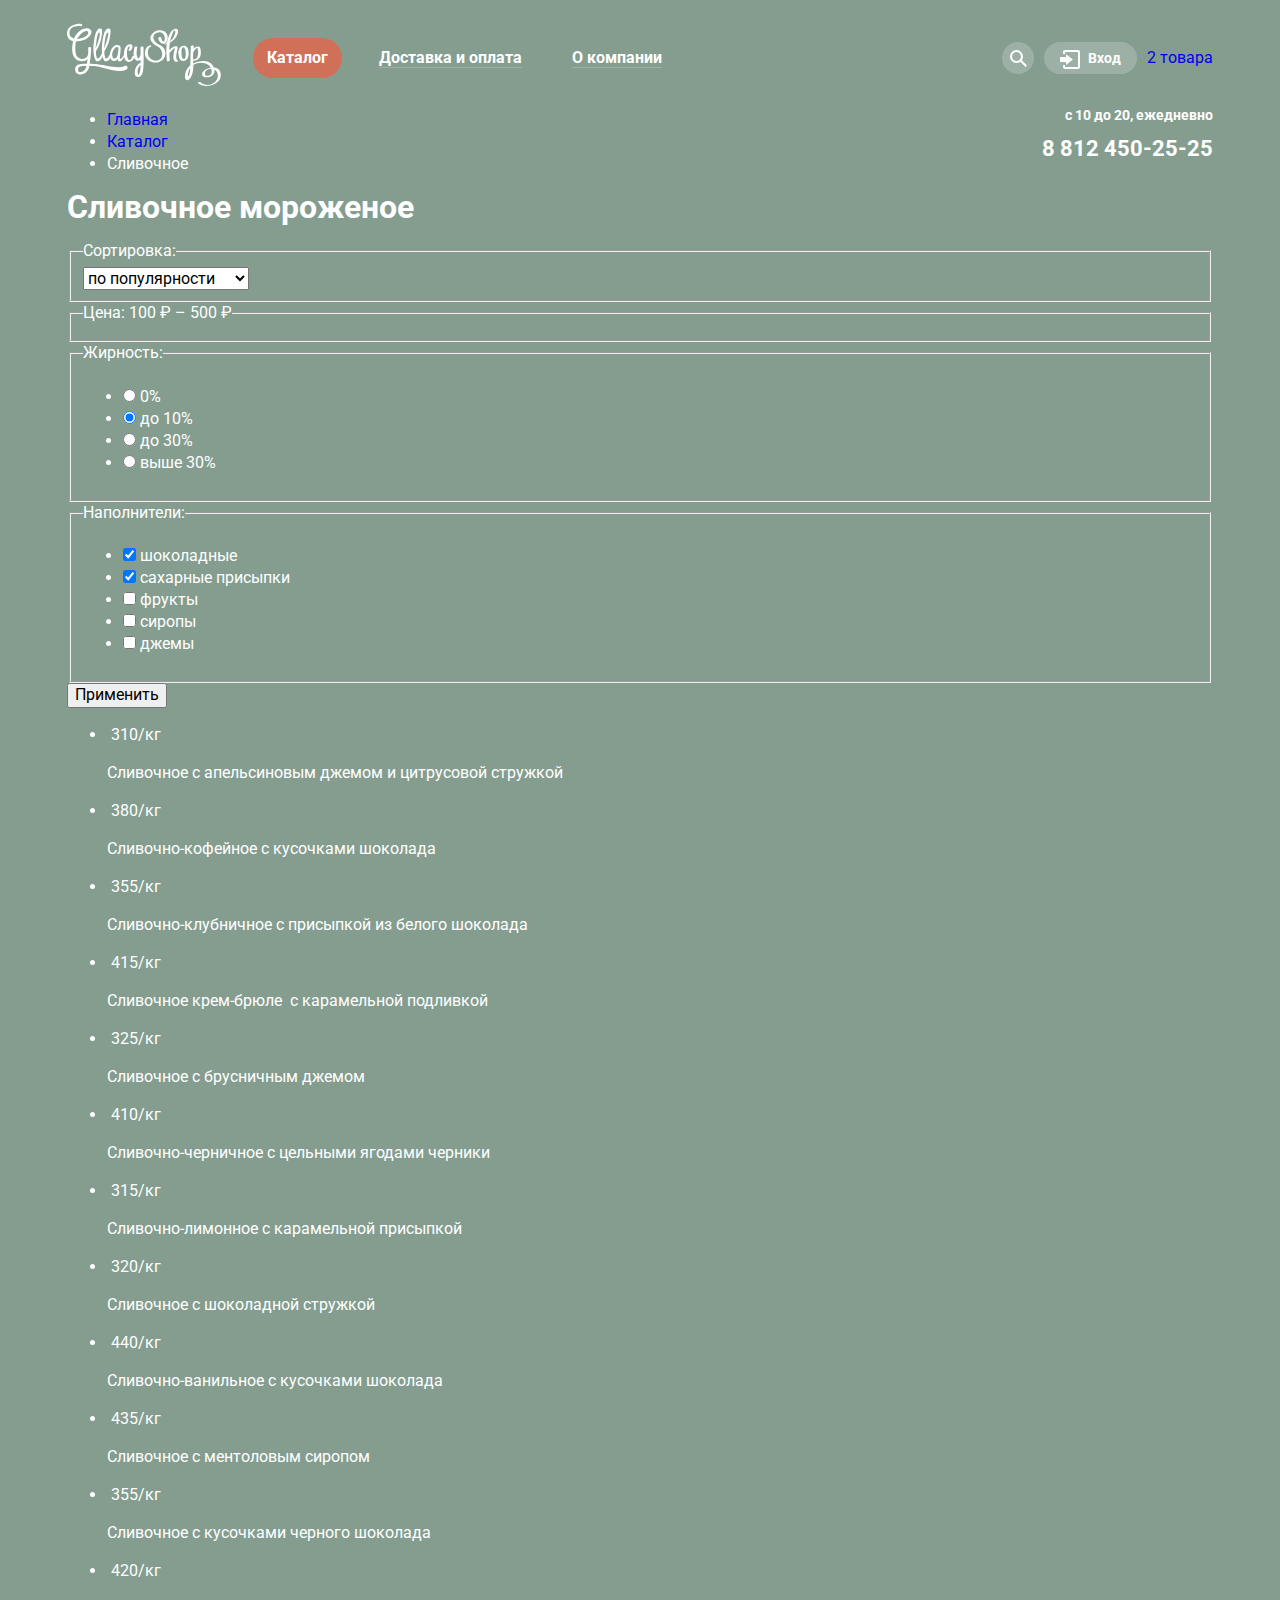
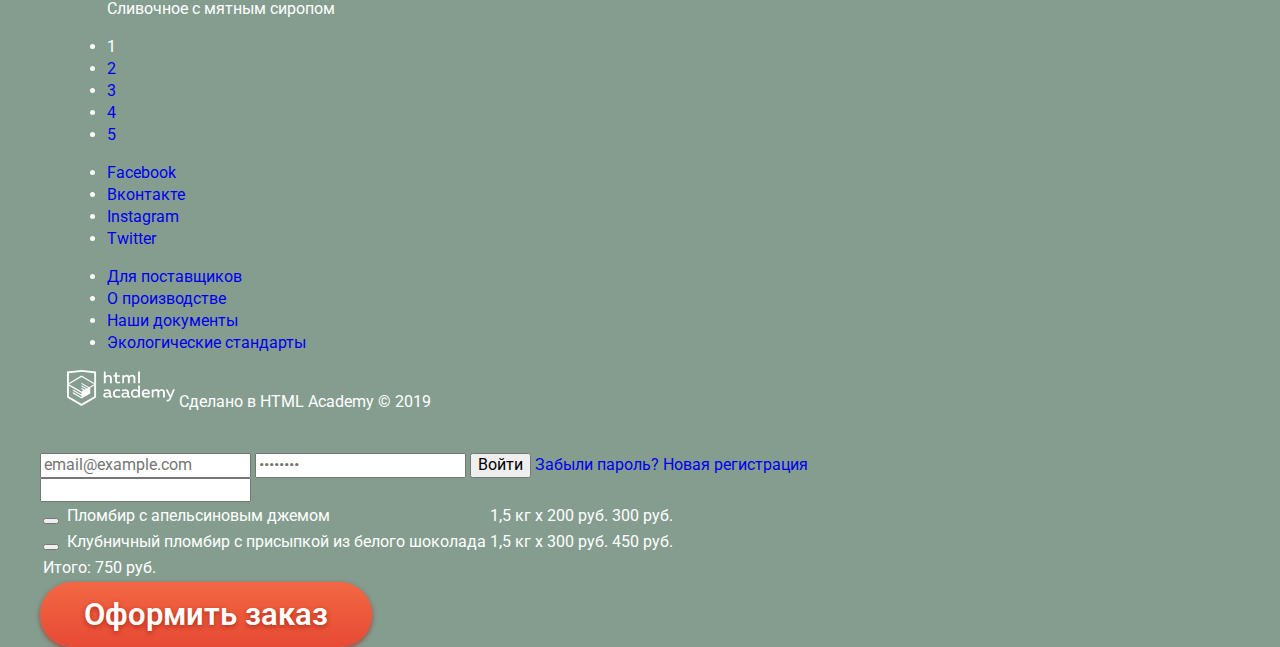
==== catalog.html @ ccdb91ea "add basic markup" ====
<!DOCTYPE html>
<html lang="ru">
<head>
  <meta charset="UTF-8">
  <title>Магазин мороженого "Gllacy Shop"</title>
  <link href="https://fonts.googleapis.com/css2?family=Roboto:wght@400;700&display=swap" rel="stylesheet">
  <link rel="stylesheet" href="css/normalize-min.css">
  <link rel="stylesheet" href="css/style.css">
</head>
<body class="page-body">
<div class="page-wrap">
  <header class="page-header">
    <nav class="navigation">
      <a href="index.html" class="logo">
        <img src="img/logo.svg" alt="Логотип сайта Gllacy Shop" width="154" height="64">
      </a>
      <ul class="menu-list">
        <li class="menu-item current"><a href="#">Каталог</a>
          <ul class="submenu" aria-label="подменю">
            <li class="submenu-item new-items"><a href="#">Новинки</a></li>
            <li class="submenu-item current"><a>Сливочное</a></li>
            <li class="submenu-item"><a href="#">Щербеты</a></li>
            <li class="submenu-item"><a href="#">Фруктовый лед</a></li>
            <li class="submenu-item"><a href="#">Мелорин</a></li>
          </ul>
        </li>
        <li class="menu-item"><a href="#">Доставка и оплата</a></li>
        <li class="menu-item"><a href="#">О компании</a></li>
      </ul>
      <a href="#" class="search-button" aria-label="Поиск"></a>
      <a href="#" class="login-button">Вход</a>
      <a href="#" class="full-cart" aria-label="Корзина">2 товара</a>
    </nav>
    <div class="info">
      <p>
        с 10 до 20, ежедневно
      </p>
      <a href="tel:+78124502525">8 812 450-25-25</a>
    </div>
  </header>
  <main class="page-content">
    <ul>
      <li><a href="index.html">Главная</a></li>
      <li><a href="#">Каталог</a></li>
      <li><a>Сливочное</a></li>
    </ul>
    <h1 class="catalog-page-title">Сливочное мороженое</h1>
    <section>
      <h2 class="visually-hidden">Фильтр мороженого</h2>
      <form action="https://echo.htmlacademy.ru" method="get">
        <fieldset>
          <legend>Сортировка:</legend>
          <select name="sorting">
            <option value="popularity">по популярности</option>
            <option value="cheap-first">сначала недорогие</option>
            <option value="expensive-first">сначала дорогие</option>
            <option value="fat-content">по жирности</option>
          </select>

        </fieldset>
        <fieldset>
          <legend>Цена: 100 ₽ – 500 ₽</legend>
          <div class="range-filter">
            <div class="range-controls">
              <div class="scale">
                <div class="bar"></div>
              </div>
              <div class="toggle toggle-min" tabindex="0"></div>
              <div class="toggle toggle-max" tabindex="0"></div>
            </div>
          </div>
        </fieldset>
        <fieldset>
          <legend>Жирность:</legend>
          <ul>
            <li>
              <input type="radio" name="fat" value="0%" id="filter-fat-0">
              <label for="filter-fat-0">0%</label>
            </li>
            <li>
              <input type="radio" name="fat" value="10%" id="filter-fat-10" checked>
              <label for="filter-fat-10">до 10%</label>
            </li>
            <li>
              <input type="radio" name="fat" value="30%" id="filter-fat-30">
              <label for="filter-fat-30">до 30%</label>
            </li>
            <li>
              <input type="radio" name="fat" value="over 30%" id="filter-fat-over-30">
              <label for="filter-fat-over-30">выше 30%</label>
            </li>
          </ul>
        </fieldset>
        <fieldset>
          <legend>Наполнители:</legend>
          <ul>
            <li>
              <input type="checkbox" name="chocolate" id="filter-chocolate" checked>
              <label for="filter-chocolate">шоколадные</label>
            </li>
            <li>
              <input type="checkbox" name="sugar-sprinkles" id="filter-sugar-sprinkles" checked>
              <label for="filter-sugar-sprinkles">сахарные присыпки</label>
            </li>
            <li>
              <input type="checkbox" name="fruits" id="filter-fruits">
              <label for="filter-fruits">фрукты</label>
            </li>
            <li>
              <input type="checkbox" name="syrups" id="filter-syrups">
              <label for="filter-syrups">сиропы</label>
            </li>
            <li>
              <input type="checkbox" name="jams" id="filter-jams">
              <label for="filter-jams">джемы</label>
            </li>
          </ul>

        </fieldset>
        <button type="submit">Применить</button>
      </form>
    </section>
    <section>
      <h2 class="visually-hidden">Виды сливочного мороженого</h2>
      <ul class="ice-cream-list">
        <li class="ice-cream-item">
          <img src="" alt="">
          <span class="price">310</span><span class="kg">/кг</span>
          <p class="item-description">Сливочное с апельсиновым джемом и цитрусовой стружкой</p>
        </li>
        <li class="ice-cream-item">
          <img src="" alt="">
          <span class="price">380</span><span class="kg">/кг</span>
          <p class="item-description">Сливочно-кофейное с кусочками шоколада</p>
        </li>
        <li class="ice-cream-item">
          <img src="" alt="">
          <span class="price">355</span><span class="kg">/кг</span>
          <p class="item-description">Сливочно-клубничное с присыпкой из белого шоколада</p>
        </li>
        <li class="ice-cream-item">
          <img src="" alt="">
          <span class="price">415</span><span class="kg">/кг</span>
          <p class="item-description">Сливочное крем-брюле  с карамельной подливкой</p>
        </li>
        <li class="ice-cream-item">
          <img src="" alt="">
          <span class="price">325</span><span class="kg">/кг</span>
          <p class="item-description">Сливочное с брусничным джемом</p>
        </li>
        <li class="ice-cream-item">
          <img src="" alt="">
          <span class="price">410</span><span class="kg">/кг</span>
          <p class="item-description">Сливочно-черничное с цельными ягодами черники</p>
        </li>
        <li class="ice-cream-item">
          <img src="" alt="">
          <span class="price">315</span><span class="kg">/кг</span>
          <p class="item-description">Сливочно-лимонное с карамельной присыпкой</p>
        </li>
        <li class="ice-cream-item">
          <img src="" alt="">
          <span class="price">320</span><span class="kg">/кг</span>
          <p class="item-description">Сливочное с шоколадной стружкой</p>
        </li>
        <li class="ice-cream-item">
          <img src="" alt="">
          <span class="price">440</span><span class="kg">/кг</span>
          <p class="item-description">Сливочно-ванильное с кусочками шоколада</p>
        </li>
        <li class="ice-cream-item">
          <img src="" alt="">
          <span class="price">435</span><span class="kg">/кг</span>
          <p class="item-description">Сливочноe с ментоловым сиропом</p>
        </li>
        <li class="ice-cream-item">
          <img src="" alt="">
          <span class="price">355</span><span class="kg">/кг</span>
          <p class="item-description">Сливочное с кусочками черного шоколада</p>
        </li>
        <li class="ice-cream-item">
          <img src="" alt="">
          <span class="price">420</span><span class="kg">/кг</span>
          <p class="item-description">Сливочное с мятным сиропом</p>
        </li>
      </ul>
      <ul>
        <li><a class="active-page">1</a></li>
        <li><a href="#">2</a></li>
        <li><a href="#">3</a></li>
        <li><a href="#">4</a></li>
        <li><a href="#">5</a></li>
      </ul>
    </section>


  </main>
  <footer class="page-footer">
    <section class="socials">
      <h2 class="visually-hidden">Gllacy в социальных сетях</h2>
      <ul class="socials-list" aria-label="Facebook">
        <li class="socials-item">
          <a href="#">Facebook</a>
        </li>
        <li class="socials-item" aria-label="Вконтакте">
          <a href="#">Вконтакте</a>
        </li>
        <li class="socials-item" aria-label="Instagram">
          <a href="#">Instagram</a>
        </li>
        <li class="socials-item" aria-label="Twitter">
          <a href="#">Twitter</a>
        </li>
      </ul>
    </section>
    <section>
      <h2 class="visually-hidden">Важные ссылки</h2>
      <ul class="links-list">
        <li>
          <a href="#">Для поставщиков</a>
        </li>
        <li>
          <a href="#">О производстве</a>
        </li>
        <li>
          <a href="#">Наши документы</a>
        </li>
        <li>
          <a href="#">Экологические стандарты</a>
        </li>
      </ul>
    </section>
    <p class="copyright">
      <a href="https://htmlacademy.ru/intensive/htmlcss">
        <img src="img/logo-htmlacademy.svg" alt="Логотип htmlAcademy" width="108" height="39">
      </a>
      Сделано в HTML Academy © 2019
    </p>
  </footer>
</div>

<section class="login">
  <h2 class="visually-hidden">Вход в личный кабинет</h2>
  <form action="https://echo.htmlacademy.ru" method="post" class="login-form">
    <label for="email" class="visually-hidden">Введите ваш e-mail</label>
    <input type="email" id="email" placeholder="email@example.com">
    <label for="password" class="visually-hidden">Введите ваш пароль</label>
    <input type="password" id="password" placeholder="••••••••">
    <button type="submit" class="standard-button">Войти</button>
    <a href="#">Забыли пароль?</a>
    <a href="#">Новая регистрация</a>
  </form>
</section>

<section>
  <label for="search" class="visually-hidden">Поиск по сайту</label>
  <input type="search" id="search">
</section>

<section>
  <table>
    <tr>
      <td>
        <button type="button" class="close-button" aria-label="Закрыть"></button>
      </td>
      <td></td>
      <td>Пломбир с апельсиновым джемом</td>
      <td>
        1,5 кг х <span>200 руб.</span>
      </td>
      <td>
        300 руб.
      </td>
    </tr>
    <tr>
      <td>
        <button type="button" class="close-button" aria-label="Закрыть"></button>
      </td>
      <td></td>
      <td>Клубничный пломбир с присыпкой из белого шоколада</td>
      <td>
        1,5 кг х <span>300 руб.</span>
      </td>
      <td>
        450 руб.
      </td>
    </tr>
    <tr>
      <td colspan="5">
        Итого: <span class="total">750 руб.</span>
      </td>
    </tr>
  </table>
  <a href="#" class="button">Оформить заказ</a>
</section>
</body>
</html>
---- css/style.css ----
/*Variables*/

:root {
  --background-green: #849D8F;
  --background-gray: #8996A6;
  --background-brown: #9D8B84;

  --promo-lightup-green: rgba(215, 242, 227, 0.75);
  --promo-lightup-blue: rgba(218, 228, 239, 0.75);
  --promo-lightup-brown: rgba(239, 224, 218, 0.75);

  --button-standard-orange-top: #f26843;
  --button-standard-orange-bottom: #E74A35;
  --button-standard-shadow: rgba(172, 16, 0, 0.64);
  --button-text-shadow: rgba(160, 32, 11, 0.76);
  --button-hover-shadow: #AC1000;
  --button-active-shadow: #942718;

  --menu-hover: #FBDED7;
  --link-hover: #FFBC9E;
  --menu-active: #F6B5A5;
  --menu-current: #D07058;

  --basic-white: #FFFFFF;
  --background-off-white: #F8F7F4;
  --transparent-white: rgba(255, 255, 255, 0.2);
  --menu-active-background: #EDEDED;
  --button-active-gradient: rgba(0, 0, 0, 0.07);
  --border-gray: rgba(178, 178, 178, 0.52);
  --table-gray: #CACAC7;
  --underline: rgba(50, 50, 50, 0.2);
  --card-box-shadow: rgba(0, 0, 0, 0.2);
  --popup-background-overlay: rgba(0, 0, 0, 0.3);
  --cart-box-shadow: rgba(0, 0, 0, 0.4);
  --menu-box-shadow: #696969;
  --middle-gray-text: #5A5A5A;
  --dark-text: #323232;
}

/*Global*/

.page-body {
  width: 1200px;
  margin: 0;
  padding: 0;
  font-family: 'Roboto', Arial, sans-serif;
  font-size: 16px;
  line-height: 22px;
  font-weight: normal;
  color: var(--basic-white);
  background-color: var(--background-green);
  margin-left: auto;
  margin-right: auto;
}

.page-wrap {
  padding: 23px 27px 25px 27px;
}

a {
  text-decoration: none;
}

img {
  max-width: 100%;
  height: auto;
}

.visually-hidden:not(:focus):not(:active),
input[type="checkbox"].visually-hidden,
input[type="radio"].visually-hidden {
  position: absolute;
  width: 1px;
  height: 1px;
  margin: -1px;
  border: 0;
  padding: 0;
  white-space: nowrap;
  -webkit-clip-path: inset(100%);
  clip-path: inset(100%);
  clip: rect(0 0 0 0);
  overflow: hidden;
}

/*Main navigation*/

.page-header {
  position: relative;
}

.navigation {
  display: flex;
  align-items: center;
}

.menu-list {
  list-style: none;
  padding: 0;
  display: flex;
  align-items: flex-start;
  margin: 0 auto 0 32px;
}

.menu-item {
  padding: 9px 13px 9px 13px;
  color: var(--basic-white);
}

.menu-item:not(:last-child) {
  margin-right: 24px;
}

.menu-item:hover,
.menu-item:focus {
  background-color: var(--basic-white);
  border-radius: 26px;
  color: var(--dark-text);
}

.menu-item:active {
  background-color: var(--menu-active-background);
  box-shadow: inset 0 2px 1px var(--menu-box-shadow);
}

.menu-item a {
  font-weight: bold;
  font-size: 16px;
  line-height: 18px;
  color: inherit;
  border-bottom: 1px solid var(--transparent-white);
}

.menu-item.current {
  background-color: var(--menu-current);
  color: var(--basic-white);
  border-radius: 26px;
}

.current a {
  border: 1px solid transparent;
}

.submenu {
  display: none;
  list-style: none;
  margin: 0;
  padding: 13px 20px 13px 20px;
  background-color: var(--basic-white);
}

.submenu-item {
  padding: 0;
}

.new-items {
  border-bottom: 1px solid var(--underline);
  padding-bottom: 15px;
}

.submenu-item:nth-child(2) {
  padding-top: 12px;
}

.submenu-item a {
  color: var(--dark-text);
  font-weight: normal;
  font-size: 14px;
  line-height: 16px;
}

.new-items a {
  font-weight: bold;
  line-height: 18px;

}

.submenu-item a:hover {
  background-color: var(--menu-hover);
}

.search-button::before {
  content: "";
  width: 16px;
  height: 16px;
  background-image: url("../img/loupe.svg");
  background-position: center center;
  background-repeat: no-repeat;
  position: absolute;
  padding: 8px;
}

.search-button {
  display: block;
  width: 32px;
  height: 32px;
  border-radius: 50%;
  background: var(--transparent-white);
  position: relative;
  margin-right: 10px;
}

.login-button::before {
  content: "";
  width: 20px;
  height: 19px;
  background-image: url("../img/entrance.svg");
  background-position: 0 0;
  background-repeat: no-repeat;
  position: absolute;
  left: 16px;
}

.login-button {
  display: block;
  padding: 8px 16px 8px 44px;
  border-radius: 20px;
  background: var(--transparent-white);
  position: relative;
  color: var(--basic-white);
  font-weight: bold;
  font-size: 14px;
  line-height: 16px;
  margin-right: 10px;
}

.search-button:hover,
.search-button:focus,
.login-button:hover,
.login-button:focus,
.empty-cart:hover,
.empty-cart:focus {
  background-color: var(--basic-white);
  color: var(--dark-text);
}

.empty-cart::before {
  content: "";
  width: 21px;
  height: 20px;
  background-image: url("../img/basket.svg");
  background-position: 0 0;
  background-repeat: no-repeat;
  position: absolute;
  left: 16px;
}

.empty-cart {
  display: block;
  padding: 8px 16px 8px 45px;
  border-radius: 20px;
  background: var(--transparent-white);
  position: relative;
  color: var(--basic-white);
  font-weight: bold;
  font-size: 14px;
  line-height: 16px;
}

.info {
  position: absolute;
  right: 0;
  font-weight: bold;
  font-size: 14px;
  line-height: 16px;
  text-align: right;
  z-index: 1;
}

.info a {
  display: block;
  margin-top: 8px;
  font-size: 22px;
  line-height: 24px;
  color: var(--basic-white);
}

.info a:hover,
.info a:focus {
  color: var(--link-hover);
  border-bottom: 1px solid var(--transparent-white);
}

/*Slider*/

.slider1 {
  background-color: var(--background-green);
  background-image: url("../img/slider-1.png");
}

.slider2 {
  background-color: var(--background-gray);
  background-image: url("../img/slider-2.png");
}

.slider3 {
  background-color: var(--background-brown);
  background-image: url("../img/slider-3.png");
}

.main-page-wrap {
  background-repeat: no-repeat;
  background-position: top center;
  position: relative;
}

.slider {
  position: relative;
}

.slider-list {
  list-style: none;
  margin: 0;
  padding: 0;
  text-align: center;
  padding-top: 321px;
}

.slide {
  display: none;
}

.slide-current {
  display: block;
}

.slide-title {
  width: 700px;
  margin: 0 auto 27px;
  font-size: 60px;
  line-height: 60px;
  font-weight: bold;
}

.button {
  display: inline-block;
  padding: 12px 44px;
  font-weight: 600;
  font-size: 31px;
  line-height: 41px;
  text-align: center;
  color: #ffffff;
  vertical-align: top;
  text-decoration: none;
  text-shadow: 0 2px 5px var(--button-text-shadow);
  background: linear-gradient(180deg,  var(--button-standard-orange-top) 0%, var(--button-standard-orange-bottom) 100%);
  border-radius: 50px;
  box-shadow: 0 2px 5px var(--button-standard-shadow);
  border: none;
  cursor: pointer;
}

.button:hover,
.button:focus {
  background: linear-gradient(0deg, var(--transparent-white), var(--transparent-white)), linear-gradient(180deg, var(--button-standard-orange-top) 0%, var(--button-standard-orange-bottom) 100%);
  box-shadow: 0 2px 2px var(--button-hover-shadow);
}

.button:active {
  background: linear-gradient(0deg, var(--button-active-gradient), var(--button-active-gradient)), linear-gradient(180deg, var(--button-standard-orange-top) 0%, var(--button-standard-orange-bottom) 100%);
  box-shadow: inset 0 2px 2px var(--button-active-shadow);
}

.slider-controls {
  position: absolute;
  bottom: 63px;
  left: 0;
  z-index: 20;
  display: flex;
  width: 67px;
  justify-content: space-between;
}

.slider-controls button {
  padding: 0;
  width: 17px;
  height: 17px;
  background-color: transparent;
  border: 2px solid #ffffff;
  border-radius: 50%;
  cursor: pointer;
}

.slider-controls .current {
  background-color: #ffffff;
}

/*Promo*/

.promo-offer {
  display: grid;
  grid-template-columns: 1fr 1fr;
  grid-gap: 26px;
  margin-top: 40px;
}

.promo-card-left {
  background-image: url("../img/raspberries-background.jpg");
}

.promo-card-right {
  background-image: url("../img/chocolate-background.jpg");
}

.promo-card-title {
  font-weight: bold;
  font-size: 35px;
  line-height: 41px;
  padding: 0;
  margin: 0;
  margin-bottom: 16px;
}

.promo-card {
  background-repeat: no-repeat;
  background-position: center center;
  border-radius: 16px;
  padding: 16px 22px 22px 16px;
}

.promo-card p {
  padding: 0;
  margin: 0;
  font-weight: bold;
  font-size: 18px;
  line-height: 22px;
}

.promo-card a {
  font-size: 18px;
  line-height: 24px;
  margin-top: 42px;
  margin-left: auto;
}

/*best sellers*/

.hit-list {
  list-style: none;
  margin: 0;
  margin-top: 40px;
  padding: 0;
  display: grid;
  grid-template-columns: repeat(4, 1fr);
  grid-gap: 26px;
}

.hit-item img {
  border-radius: 50%;

}

.hit-item {
  position: relative;
}

.hit-item img::before {
  content: "";
  width: 61px;
  height: 61px;
  background-image: url("../img/hit.svg");
  background-repeat: no-repeat;
  background-position: left top;
  position: absolute;
  top: 0;
  left: 0;
}
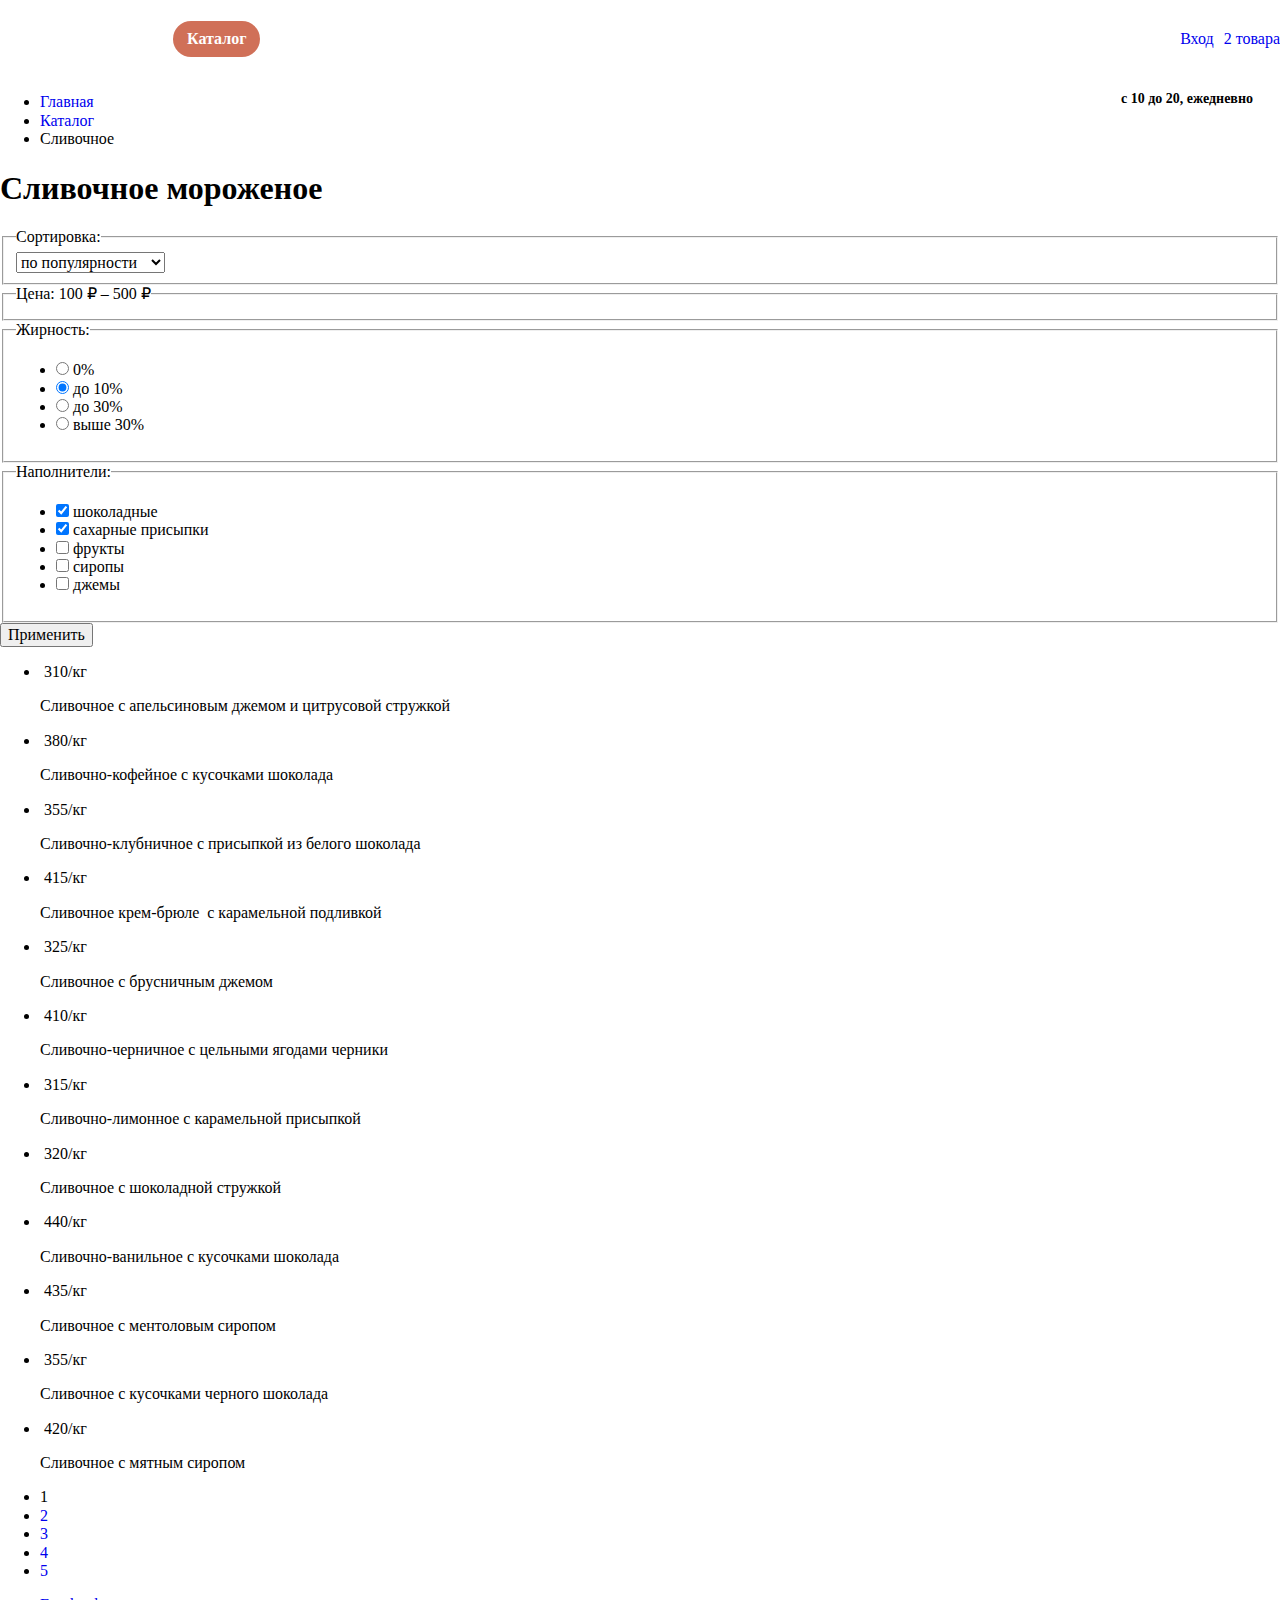
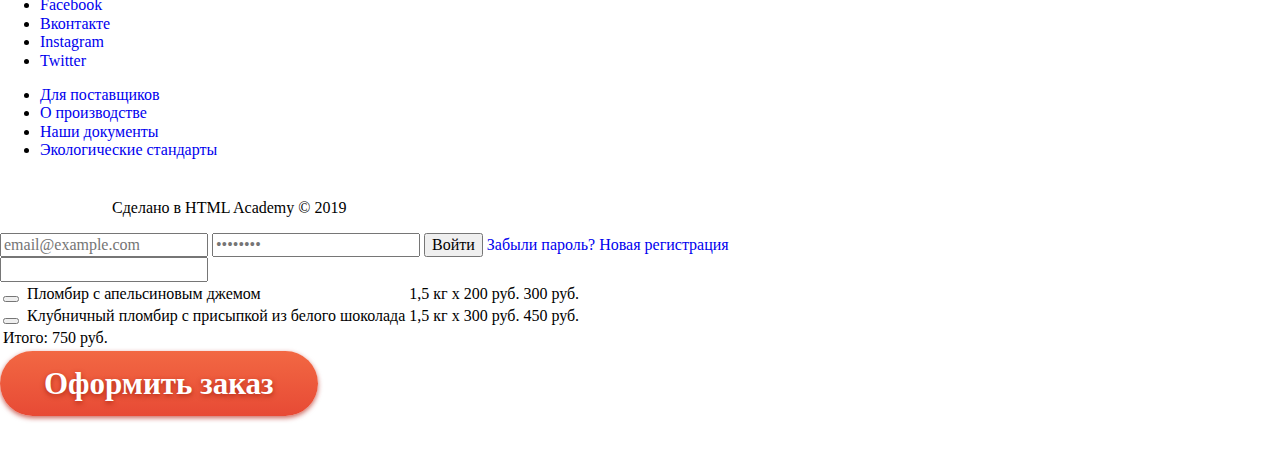
==== commit 00b50bca: "add styles for main navigation and slider" ====
--- a/catalog.html
+++ b/catalog.html
@@ -4,7 +4,7 @@
   <meta charset="UTF-8">
   <title>Магазин мороженого "Gllacy Shop"</title>
   <link href="https://fonts.googleapis.com/css2?family=Roboto:wght@400;700&display=swap" rel="stylesheet">
-  <link rel="stylesheet" href="css/normalize-min.css">
+  <link rel="stylesheet" href="css/normalize.min.css">
   <link rel="stylesheet" href="css/style.css">
 </head>
 <body class="page-body">
--- a/css/style.css
+++ b/css/style.css
@@ -1,60 +1,59 @@
 /*Variables*/
 
 :root {
-  --background-green: #849D8F;
-  --background-gray: #8996A6;
-  --background-brown: #9D8B84;
+  --background-green: #849d8f;
+  --background-gray: #8996a6;
+  --background-brown: #9d8b84;
 
   --promo-lightup-green: rgba(215, 242, 227, 0.75);
   --promo-lightup-blue: rgba(218, 228, 239, 0.75);
   --promo-lightup-brown: rgba(239, 224, 218, 0.75);
 
   --button-standard-orange-top: #f26843;
-  --button-standard-orange-bottom: #E74A35;
+  --button-standard-orange-bottom: #e74a35;
   --button-standard-shadow: rgba(172, 16, 0, 0.64);
   --button-text-shadow: rgba(160, 32, 11, 0.76);
-  --button-hover-shadow: #AC1000;
+  --button-hover-shadow: #ac1000;
   --button-active-shadow: #942718;
 
-  --menu-hover: #FBDED7;
-  --link-hover: #FFBC9E;
-  --menu-active: #F6B5A5;
-  --menu-current: #D07058;
-
-  --basic-white: #FFFFFF;
-  --background-off-white: #F8F7F4;
+  --menu-hover: #fbded7;
+  --link-hover: #ffbc9e;
+  --menu-active: #f6b5a5;
+  --menu-current: #d07058;
+
+  --basic-white: #ffffff;
+  --background-off-white: #f8f7f4;
   --transparent-white: rgba(255, 255, 255, 0.2);
-  --menu-active-background: #EDEDED;
+  --menu-active-background: #ededed;
   --button-active-gradient: rgba(0, 0, 0, 0.07);
   --border-gray: rgba(178, 178, 178, 0.52);
-  --table-gray: #CACAC7;
+  --table-gray: #cacac7;
   --underline: rgba(50, 50, 50, 0.2);
   --card-box-shadow: rgba(0, 0, 0, 0.2);
   --popup-background-overlay: rgba(0, 0, 0, 0.3);
   --cart-box-shadow: rgba(0, 0, 0, 0.4);
   --menu-box-shadow: #696969;
-  --middle-gray-text: #5A5A5A;
+  --middle-gray-text: #5a5a5a;
   --dark-text: #323232;
 }
 
 /*Global*/
 
-.page-body {
-  width: 1200px;
-  margin: 0;
-  padding: 0;
-  font-family: 'Roboto', Arial, sans-serif;
+.page {
+  margin: 0;
+  padding: 0;
+  font-family: "Roboto", Arial, sans-serif;
   font-size: 16px;
   line-height: 22px;
   font-weight: normal;
   color: var(--basic-white);
-  background-color: var(--background-green);
-  margin-left: auto;
-  margin-right: auto;
-}
-
-.page-wrap {
-  padding: 23px 27px 25px 27px;
+  position: relative;
+}
+
+.container {
+  width: 1200px;
+  padding: 0 27px;
+  margin: 0;
 }
 
 a {
@@ -82,6 +81,12 @@
   overflow: hidden;
 }
 
+*,
+*::before,
+*::after {
+  box-sizing: border-box;
+}
+
 /*Main navigation*/
 
 .page-header {
@@ -93,21 +98,31 @@
   align-items: center;
 }
 
+.position-relative {
+  position: relative;
+}
+
+.logo {
+  margin-top: 9px;
+}
+
 .menu-list {
   list-style: none;
   padding: 0;
   display: flex;
   align-items: flex-start;
-  margin: 0 auto 0 32px;
+  margin: 0 auto 0 19px;
 }
 
 .menu-item {
   padding: 9px 13px 9px 13px;
   color: var(--basic-white);
+  position: relative;
+  display: block;
 }
 
 .menu-item:not(:last-child) {
-  margin-right: 24px;
+  margin-right: 8px;
 }
 
 .menu-item:hover,
@@ -141,15 +156,32 @@
 }
 
 .submenu {
+  visibility: hidden;
+  opacity: 0;
+  position: absolute;
+  transition: all 0.5s ease;
+  top: 45px;
+  left: 0;
   display: none;
+  border-radius: 4px;
   list-style: none;
   margin: 0;
   padding: 13px 20px 13px 20px;
   background-color: var(--basic-white);
+  transition-duration: 0.5s;
 }
 
 .submenu-item {
-  padding: 0;
+  clear: both;
+  width: 100%;
+}
+
+.menu-item:hover > .submenu,
+.menu-item:focus-within > .submenu,
+.submenu:hover {
+  visibility: visible;
+  opacity: 1;
+  display: block;
 }
 
 .new-items {
@@ -171,22 +203,10 @@
 .new-items a {
   font-weight: bold;
   line-height: 18px;
-
 }
 
 .submenu-item a:hover {
   background-color: var(--menu-hover);
-}
-
-.search-button::before {
-  content: "";
-  width: 16px;
-  height: 16px;
-  background-image: url("../img/loupe.svg");
-  background-position: center center;
-  background-repeat: no-repeat;
-  position: absolute;
-  padding: 8px;
 }
 
 .search-button {
@@ -197,54 +217,10 @@
   background: var(--transparent-white);
   position: relative;
   margin-right: 10px;
-}
-
-.login-button::before {
-  content: "";
-  width: 20px;
-  height: 19px;
-  background-image: url("../img/entrance.svg");
-  background-position: 0 0;
-  background-repeat: no-repeat;
-  position: absolute;
-  left: 16px;
-}
-
-.login-button {
-  display: block;
-  padding: 8px 16px 8px 44px;
-  border-radius: 20px;
-  background: var(--transparent-white);
-  position: relative;
-  color: var(--basic-white);
-  font-weight: bold;
-  font-size: 14px;
-  line-height: 16px;
-  margin-right: 10px;
-}
-
-.search-button:hover,
-.search-button:focus,
-.login-button:hover,
-.login-button:focus,
-.empty-cart:hover,
-.empty-cart:focus {
-  background-color: var(--basic-white);
-  color: var(--dark-text);
-}
-
-.empty-cart::before {
-  content: "";
-  width: 21px;
-  height: 20px;
-  background-image: url("../img/basket.svg");
-  background-position: 0 0;
-  background-repeat: no-repeat;
-  position: absolute;
-  left: 16px;
-}
-
-.empty-cart {
+  padding: 8px;
+}
+
+.nav-button {
   display: block;
   padding: 8px 16px 8px 45px;
   border-radius: 20px;
@@ -256,9 +232,34 @@
   line-height: 16px;
 }
 
+.login-button {
+  margin-right: 10px;
+}
+
+.nav-button svg {
+  position: absolute;
+  left: 16px;
+  top: 6px;
+}
+
+.search-button:hover,
+.search-button:focus,
+.nav-button:hover,
+.nav-button:focus {
+  background-color: var(--basic-white);
+  color: var(--dark-text);
+}
+
+.search-button:hover svg,
+.search-button:focus svg,
+.nav-button:hover svg,
+.nav-button:focus svg {
+  fill: var(--dark-text);
+}
+
 .info {
   position: absolute;
-  right: 0;
+  right: 27px;
   font-weight: bold;
   font-size: 14px;
   line-height: 16px;
@@ -272,6 +273,7 @@
   font-size: 22px;
   line-height: 24px;
   color: var(--basic-white);
+  border-bottom: 1px solid transparent;
 }
 
 .info a:hover,
@@ -282,29 +284,28 @@
 
 /*Slider*/
 
-.slider1 {
+.background-green {
   background-color: var(--background-green);
+}
+
+.background-gray {
+  background-color: var(--background-gray);
+}
+
+.background-brown {
+  background-color: var(--background-brown);
+}
+
+.slide-1 {
   background-image: url("../img/slider-1.png");
 }
 
-.slider2 {
-  background-color: var(--background-gray);
+.slide-2 {
   background-image: url("../img/slider-2.png");
 }
 
-.slider3 {
-  background-color: var(--background-brown);
+.slide-3 {
   background-image: url("../img/slider-3.png");
-}
-
-.main-page-wrap {
-  background-repeat: no-repeat;
-  background-position: top center;
-  position: relative;
-}
-
-.slider {
-  position: relative;
 }
 
 .slider-list {
@@ -312,15 +313,20 @@
   margin: 0;
   padding: 0;
   text-align: center;
-  padding-top: 321px;
-}
-
-.slide {
+}
+
+.slider-item {
+  list-style: none;
+  margin: 0;
+  padding: 0;
   display: none;
 }
 
 .slide-current {
   display: block;
+  top: 0;
+  background-repeat: no-repeat;
+  margin-top: -78px;
 }
 
 .slide-title {
@@ -329,6 +335,7 @@
   font-size: 60px;
   line-height: 60px;
   font-weight: bold;
+  padding-top: 398px;
 }
 
 .button {
@@ -342,29 +349,52 @@
   vertical-align: top;
   text-decoration: none;
   text-shadow: 0 2px 5px var(--button-text-shadow);
-  background: linear-gradient(180deg,  var(--button-standard-orange-top) 0%, var(--button-standard-orange-bottom) 100%);
+  background: linear-gradient(
+    180deg,
+    var(--button-standard-orange-top) 0%,
+    var(--button-standard-orange-bottom) 100%
+  );
   border-radius: 50px;
   box-shadow: 0 2px 5px var(--button-standard-shadow);
   border: none;
   cursor: pointer;
+  margin-bottom: 40px;
 }
 
 .button:hover,
 .button:focus {
-  background: linear-gradient(0deg, var(--transparent-white), var(--transparent-white)), linear-gradient(180deg, var(--button-standard-orange-top) 0%, var(--button-standard-orange-bottom) 100%);
+  background: linear-gradient(
+    0deg,
+    var(--transparent-white),
+    var(--transparent-white)
+  ),
+  linear-gradient(
+    180deg,
+    var(--button-standard-orange-top) 0%,
+    var(--button-standard-orange-bottom) 100%
+  );
   box-shadow: 0 2px 2px var(--button-hover-shadow);
 }
 
 .button:active {
-  background: linear-gradient(0deg, var(--button-active-gradient), var(--button-active-gradient)), linear-gradient(180deg, var(--button-standard-orange-top) 0%, var(--button-standard-orange-bottom) 100%);
+  background: linear-gradient(
+    0deg,
+    var(--button-active-gradient),
+    var(--button-active-gradient)
+  ),
+  linear-gradient(
+    180deg,
+    var(--button-standard-orange-top) 0%,
+    var(--button-standard-orange-bottom) 100%
+  );
   box-shadow: inset 0 2px 2px var(--button-active-shadow);
 }
 
 .slider-controls {
-  position: absolute;
+  position: relative;
   bottom: 63px;
-  left: 0;
-  z-index: 20;
+  left: 27px;
+  z-index: 2;
   display: flex;
   width: 67px;
   justify-content: space-between;
@@ -375,30 +405,30 @@
   width: 17px;
   height: 17px;
   background-color: transparent;
-  border: 2px solid #ffffff;
+  border: 2px solid var(--basic-white);
   border-radius: 50%;
   cursor: pointer;
 }
 
 .slider-controls .current {
-  background-color: #ffffff;
+  background-color: var(--basic-white);
 }
 
 /*Promo*/
 
-.promo-offer {
+.promo-display-grid {
   display: grid;
   grid-template-columns: 1fr 1fr;
   grid-gap: 26px;
-  margin-top: 40px;
+  margin-bottom: 40px;
 }
 
 .promo-card-left {
-  background-image: url("../img/raspberries-background.jpg");
+  background-image: url("../img/raspberry-background.png");
 }
 
 .promo-card-right {
-  background-image: url("../img/chocolate-background.jpg");
+  background-image: url("../img/chocolate-background.png");
 }
 
 .promo-card-title {
@@ -437,23 +467,17 @@
 .hit-list {
   list-style: none;
   margin: 0;
-  margin-top: 40px;
   padding: 0;
   display: grid;
   grid-template-columns: repeat(4, 1fr);
   grid-gap: 26px;
 }
 
-.hit-item img {
-  border-radius: 50%;
-
-}
-
 .hit-item {
   position: relative;
 }
 
-.hit-item img::before {
+.hit-item img::after {
   content: "";
   width: 61px;
   height: 61px;
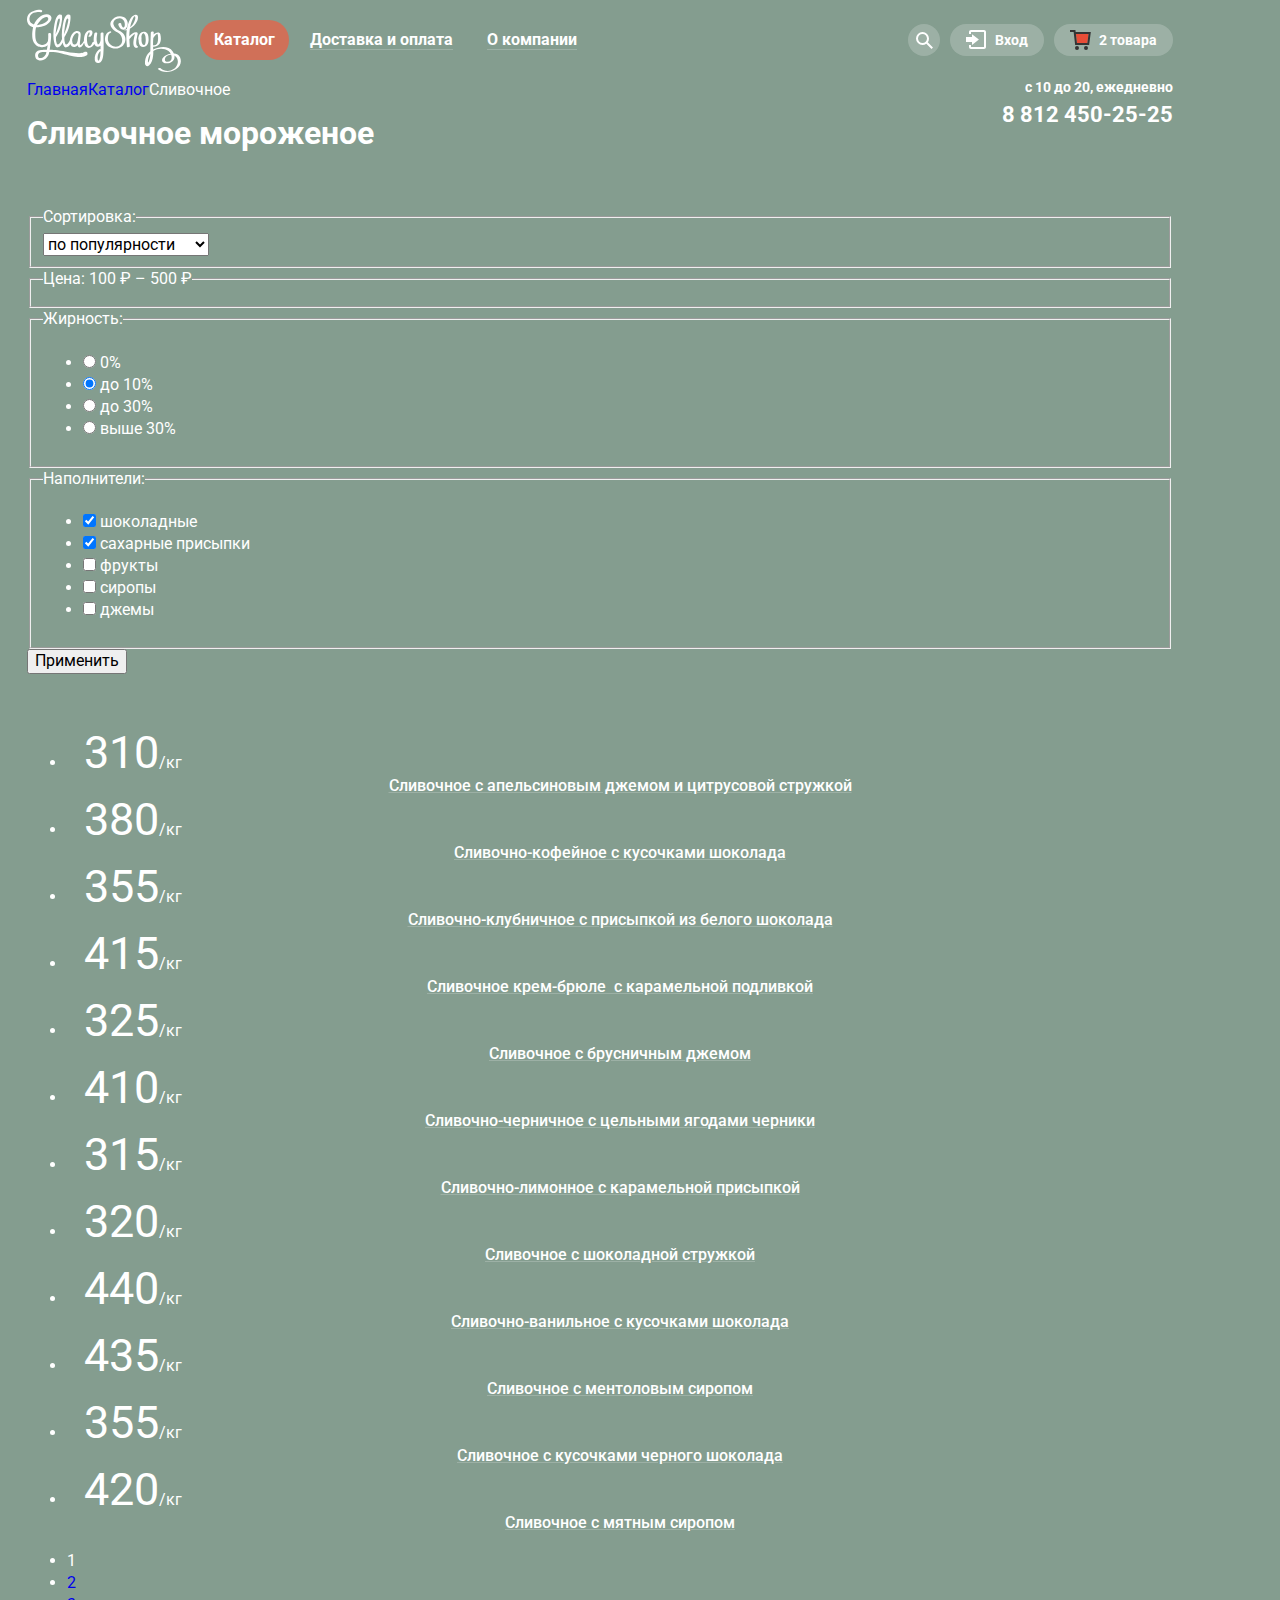
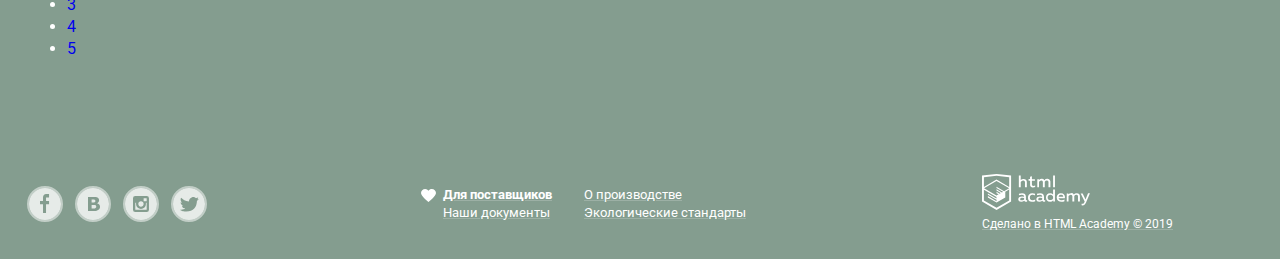
==== commit 92ee3bf2: "start catalog styles" ====
--- a/catalog.html
+++ b/catalog.html
@@ -7,293 +7,312 @@
   <link rel="stylesheet" href="css/normalize.min.css">
   <link rel="stylesheet" href="css/style.css">
 </head>
-<body class="page-body">
-<div class="page-wrap">
+<body class="page background-green">
   <header class="page-header">
-    <nav class="navigation">
-      <a href="index.html" class="logo">
-        <img src="img/logo.svg" alt="Логотип сайта Gllacy Shop" width="154" height="64">
-      </a>
-      <ul class="menu-list">
-        <li class="menu-item current"><a href="#">Каталог</a>
-          <ul class="submenu" aria-label="подменю">
-            <li class="submenu-item new-items"><a href="#">Новинки</a></li>
-            <li class="submenu-item current"><a>Сливочное</a></li>
-            <li class="submenu-item"><a href="#">Щербеты</a></li>
-            <li class="submenu-item"><a href="#">Фруктовый лед</a></li>
-            <li class="submenu-item"><a href="#">Мелорин</a></li>
-          </ul>
-        </li>
-        <li class="menu-item"><a href="#">Доставка и оплата</a></li>
-        <li class="menu-item"><a href="#">О компании</a></li>
-      </ul>
-      <a href="#" class="search-button" aria-label="Поиск"></a>
-      <a href="#" class="login-button">Вход</a>
-      <a href="#" class="full-cart" aria-label="Корзина">2 товара</a>
-    </nav>
-    <div class="info">
-      <p>
-        с 10 до 20, ежедневно
+    <div class="container position-relative">
+      <nav class="navigation">
+          <a href="index.html" class="logo">
+              <img src="img/logo.svg" alt="Логотип сайта Gllacy Shop" width="154" height="64">
+            </a>
+        </a>
+        <ul class="menu-list">
+            <li class="menu-item current"><a href="#">Каталог</a>
+            <ul class="submenu" aria-label="подменю">
+              <li class="submenu-item new-items"><a href="#">Новинки</a></li>
+              <li class="submenu-item current"><a>Сливочное</a></li>
+              <li class="submenu-item"><a href="#">Щербеты</a></li>
+              <li class="submenu-item"><a href="#">Фруктовый лед</a></li>
+              <li class="submenu-item"><a href="#">Мелорин</a></li>
+            </ul>
+          </li>
+          <li class="menu-item"><a href="#">Доставка и оплата</a></li>
+          <li class="menu-item"><a href="#">О компании</a></li>
+        </ul>
+        <div class="search-wraper">
+          <a href="#" class="search-button" aria-label="Поиск">
+            <svg xmlns="http://www.w3.org/2000/svg" xmlns:xlink="http://www.w3.org/1999/xlink" width="17" height="17" viewBox="0 0 17 17" fill="#FFFFFF"><path d="M16.958 15.527L11.75 10.32A6.455 6.455 0 0 0 13 6.5 6.5 6.5 0 1 0 6.5 13a6.465 6.465 0 0 0 3.839-1.263l5.205 5.204 1.414-1.414zM6.5 11C4.019 11 2 8.981 2 6.5S4.019 2 6.5 2 11 4.019 11 6.5 8.981 11 6.5 11z"/></svg>
+          </a>
+          <section class="search-form">
+            <label for="search" class="visually-hidden">Поиск по сайту</label>
+            <input type="text" id="search" placeholder="Крем-брюле"/>
+          </section>
+        </div>
+        <div class="login-wraper">
+          <a href="#" class="login-button nav-button" aria-label="Вход на сайт">
+            <svg xmlns="http://www.w3.org/2000/svg" xmlns:xlink="http://www.w3.org/1999/xlink" width="21" height="19" viewBox="0 0 21 19" fill="#FFF"><path d="M6 14.875L12.917 9.5 6 4.125v2.917H-.042v4.917H6z"/><path d="M18 0H5C3.9 0 3 .9 3 2v2h2V2h13v15H5v-2H3v2c0 1.1.9 2 2 2h13c1.1 0 2-.9 2-2V2c0-1.1-.9-2-2-2z"/></g></svg>
+            Вход
+          </a>
+          <section class="login">
+              <h2 class="visually-hidden">Вход в личный кабинет</h2>
+              <form action="https://echo.htmlacademy.ru" method="post" class="login-form">
+                <label for="email" class="visually-hidden">Введите ваш e-mail</label>
+                <input type="email" id="email" placeholder="email@example.com" />
+                <label for="password" class="visually-hidden">Введите ваш пароль</label>
+                <input type="password" id="password" placeholder="••••••••" />
+                <button type="submit" class="button login-button">Войти</button>
+                <div class="login-links">  
+                  <a href="#">Забыли пароль?</a>
+                  <a href="#">Новая регистрация</a>  
+                </div>
+              </form>
+          </section>
+        </div>
+        <div class="cart-wraper">
+          <a href="#" class="full-cart nav-button" aria-label="Корзина">
+            <svg xmlns="http://www.w3.org/2000/svg" width="21" height="20" viewBox="0 0 21 20"><path fill="#E84D37" d="M5.888 4.031L6.922 13h10.45l1.176-8.969z"/><circle fill="#343434" cx="6.984" cy="18" r="2"/><circle fill="#343434" cx="15.984" cy="18" r="2"/><path fill="#343434" d="M5.657 2.031L5.422 0H0v2h3.64l1.5 13h13.988l1.699-12.969H5.657zM17.372 13H6.922L5.888 4.031h12.66L17.372 13z"/></svg>
+            2 товара
+        </a>
+        <section class="cart visually-hidden">
+            <table>
+              <tr>
+                <td>
+                  <button type="button" class="close-button" aria-label="Закрыть"></button>
+                </td>
+                <td></td>
+                <td>Пломбир с апельсиновым джемом</td>
+                <td>
+                  1,5 кг х <span>200 руб.</span>
+                </td>
+                <td>
+                  300 руб.
+                </td>
+              </tr>
+              <tr>
+                <td>
+                  <button type="button" class="close-button" aria-label="Закрыть"></button>
+                </td>
+                <td></td>
+                <td>Клубничный пломбир с присыпкой из белого шоколада</td>
+                <td>
+                  1,5 кг х <span>300 руб.</span>
+                </td>
+                <td>
+                  450 руб.
+                </td>
+              </tr>
+              <tr>
+                <td colspan="5">
+                  Итого: <span class="total">750 руб.</span>
+                </td>
+              </tr>
+            </table>
+            <a href="#" class="button">Оформить заказ</a>
+          </section>
+        </div>
+        
+      </nav>
+      <p class="info">
+        с 10 до 20, ежедневно <br />
+        <a href="tel:+78124502525">8 812 450-25-25</a>
       </p>
-      <a href="tel:+78124502525">8 812 450-25-25</a>
     </div>
   </header>
   <main class="page-content">
-    <ul>
-      <li><a href="index.html">Главная</a></li>
-      <li><a href="#">Каталог</a></li>
-      <li><a>Сливочное</a></li>
-    </ul>
-    <h1 class="catalog-page-title">Сливочное мороженое</h1>
+    <div class="container">
+      <ul class="bread-crumps">
+        <li class="bread-crumps-item"><a href="index.html">Главная</a></li>
+        <li class="bread-crumps-item"><a href="#">Каталог</a></li>
+        <li class="bread-crumps-item"><a>Сливочное</a></li>
+      </ul>
+      <h1 class="catalog-page-title">Сливочное мороженое</h1>
+    </div>
     <section>
-      <h2 class="visually-hidden">Фильтр мороженого</h2>
-      <form action="https://echo.htmlacademy.ru" method="get">
-        <fieldset>
-          <legend>Сортировка:</legend>
-          <select name="sorting">
-            <option value="popularity">по популярности</option>
-            <option value="cheap-first">сначала недорогие</option>
-            <option value="expensive-first">сначала дорогие</option>
-            <option value="fat-content">по жирности</option>
-          </select>
+      <div class="container">
+        <h2 class="visually-hidden">Фильтр мороженого</h2>
+        <form action="https://echo.htmlacademy.ru" method="get">
+          <fieldset>
+            <legend>Сортировка:</legend>
+            <select name="sorting">
+              <option value="popularity">по популярности</option>
+              <option value="cheap-first">сначала недорогие</option>
+              <option value="expensive-first">сначала дорогие</option>
+              <option value="fat-content">по жирности</option>
+            </select>
 
-        </fieldset>
-        <fieldset>
-          <legend>Цена: 100 ₽ – 500 ₽</legend>
-          <div class="range-filter">
-            <div class="range-controls">
-              <div class="scale">
-                <div class="bar"></div>
+          </fieldset>
+          <fieldset>
+            <legend>Цена: 100 ₽ – 500 ₽</legend>
+            <div class="range-filter">
+              <div class="range-controls">
+                <div class="scale">
+                  <div class="bar"></div>
+                </div>
+                <div class="toggle toggle-min" tabindex="0"></div>
+                <div class="toggle toggle-max" tabindex="0"></div>
               </div>
-              <div class="toggle toggle-min" tabindex="0"></div>
-              <div class="toggle toggle-max" tabindex="0"></div>
             </div>
-          </div>
-        </fieldset>
-        <fieldset>
-          <legend>Жирность:</legend>
-          <ul>
-            <li>
-              <input type="radio" name="fat" value="0%" id="filter-fat-0">
-              <label for="filter-fat-0">0%</label>
+          </fieldset>
+          <fieldset>
+            <legend>Жирность:</legend>
+            <ul>
+              <li>
+                <input type="radio" name="fat" value="0%" id="filter-fat-0">
+                <label for="filter-fat-0">0%</label>
+              </li>
+              <li>
+                <input type="radio" name="fat" value="10%" id="filter-fat-10" checked>
+                <label for="filter-fat-10">до 10%</label>
+              </li>
+              <li>
+                <input type="radio" name="fat" value="30%" id="filter-fat-30">
+                <label for="filter-fat-30">до 30%</label>
+              </li>
+              <li>
+                <input type="radio" name="fat" value="over 30%" id="filter-fat-over-30">
+                <label for="filter-fat-over-30">выше 30%</label>
+              </li>
+            </ul>
+          </fieldset>
+          <fieldset>
+            <legend>Наполнители:</legend>
+            <ul>
+              <li>
+                <input type="checkbox" name="chocolate" id="filter-chocolate" checked>
+                <label for="filter-chocolate">шоколадные</label>
+              </li>
+              <li>
+                <input type="checkbox" name="sugar-sprinkles" id="filter-sugar-sprinkles" checked>
+                <label for="filter-sugar-sprinkles">сахарные присыпки</label>
+              </li>
+              <li>
+                <input type="checkbox" name="fruits" id="filter-fruits">
+                <label for="filter-fruits">фрукты</label>
+              </li>
+              <li>
+                <input type="checkbox" name="syrups" id="filter-syrups">
+                <label for="filter-syrups">сиропы</label>
+              </li>
+              <li>
+                <input type="checkbox" name="jams" id="filter-jams">
+                <label for="filter-jams">джемы</label>
+              </li>
+            </ul>
+
+          </fieldset>
+          <button type="submit">Применить</button>
+        </form>
+      </div>
+    </section>
+    <section>
+      <div class="container">
+        <h2 class="visually-hidden">Виды сливочного мороженого</h2>
+        <ul class="ice-cream-list">
+          <li class="ice-cream-item">
+            <img src="" alt="">
+            <span class="price">310</span><span class="kg">/кг</span>
+            <p class="item-description">Сливочное с апельсиновым джемом и цитрусовой стружкой</p>
+          </li>
+          <li class="ice-cream-item">
+            <img src="" alt="">
+            <span class="price">380</span><span class="kg">/кг</span>
+            <p class="item-description">Сливочно-кофейное с кусочками шоколада</p>
+          </li>
+          <li class="ice-cream-item">
+            <img src="" alt="">
+            <span class="price">355</span><span class="kg">/кг</span>
+            <p class="item-description">Сливочно-клубничное с присыпкой из белого шоколада</p>
+          </li>
+          <li class="ice-cream-item">
+            <img src="" alt="">
+            <span class="price">415</span><span class="kg">/кг</span>
+            <p class="item-description">Сливочное крем-брюле  +с карамельной подливкой</p>
+          </li>
+          <li class="ice-cream-item">
+            <img src="" alt="">
+            <span class="price">325</span><span class="kg">/кг</span>
+            <p class="item-description">Сливочное с брусничным джемом</p>
+          </li>
+          <li class="ice-cream-item">
+            <img src="" alt="">
+            <span class="price">410</span><span class="kg">/кг</span>
+            <p class="item-description">Сливочно-черничное с цельными ягодами черники</p>
+          </li>
+          <li class="ice-cream-item">
+            <img src="" alt="">
+            <span class="price">315</span><span class="kg">/кг</span>
+            <p class="item-description">Сливочно-лимонное с карамельной присыпкой</p>
+          </li>
+          <li class="ice-cream-item">
+            <img src="" alt="">
+            <span class="price">320</span><span class="kg">/кг</span>
+            <p class="item-description">Сливочное с шоколадной стружкой</p>
+          </li>
+          <li class="ice-cream-item">
+            <img src="" alt="">
+            <span class="price">440</span><span class="kg">/кг</span>
+            <p class="item-description">Сливочно-ванильное с кусочками шоколада</p>
+          </li>
+          <li class="ice-cream-item">
+            <img src="" alt="">
+            <span class="price">435</span><span class="kg">/кг</span>
+            <p class="item-description">Сливочноe с ментоловым сиропом</p>
+          </li>
+          <li class="ice-cream-item">
+            <img src="" alt="">
+            <span class="price">355</span><span class="kg">/кг</span>
+            <p class="item-description">Сливочное с кусочками черного шоколада</p>
+          </li>
+          <li class="ice-cream-item">
+            <img src="" alt="">
+            <span class="price">420</span><span class="kg">/кг</span>
+            <p class="item-description">Сливочное с мятным сиропом</p>
+          </li>
+        </ul>
+        <ul>
+          <li><a class="active-page">1</a></li>
+          <li><a href="#">2</a></li>
+          <li><a href="#">3</a></li>
+          <li><a href="#">4</a></li>
+          <li><a href="#">5</a></li>
+        </ul>
+      </div>
+    </section>
+  </main>
+  <footer class="page-footer">
+      <div class="container footer-display-flex">
+        <section class="socials">
+          <h2 class="visually-hidden">Gllacy в социальных сетях</h2>
+          <ul class="socials-list">
+            <li class="socials-item">
+              <a href="#" class="social-icon facebook" target="_blank" aria-label="Фейсбук"></a>
             </li>
-            <li>
-              <input type="radio" name="fat" value="10%" id="filter-fat-10" checked>
-              <label for="filter-fat-10">до 10%</label>
+            <li class="socials-item" >
+              <a href="#" class="social-icon vk" target="_blank" aria-label="Вконтакте"></a>
             </li>
-            <li>
-              <input type="radio" name="fat" value="30%" id="filter-fat-30">
-              <label for="filter-fat-30">до 30%</label>
+            <li class="socials-item" >
+              <a href="#" class="social-icon instagram" target="_blank" aria-label="Инстаграм"></a>
             </li>
-            <li>
-              <input type="radio" name="fat" value="over 30%" id="filter-fat-over-30">
-              <label for="filter-fat-over-30">выше 30%</label>
+            <li class="socials-item" >
+              <a href="#" class="social-icon twitter" target="_blank" aria-label="Твиттер"></a>
             </li>
           </ul>
-        </fieldset>
-        <fieldset>
-          <legend>Наполнители:</legend>
-          <ul>
-            <li>
-              <input type="checkbox" name="chocolate" id="filter-chocolate" checked>
-              <label for="filter-chocolate">шоколадные</label>
-            </li>
-            <li>
-              <input type="checkbox" name="sugar-sprinkles" id="filter-sugar-sprinkles" checked>
-              <label for="filter-sugar-sprinkles">сахарные присыпки</label>
-            </li>
-            <li>
-              <input type="checkbox" name="fruits" id="filter-fruits">
-              <label for="filter-fruits">фрукты</label>
-            </li>
-            <li>
-              <input type="checkbox" name="syrups" id="filter-syrups">
-              <label for="filter-syrups">сиропы</label>
-            </li>
-            <li>
-              <input type="checkbox" name="jams" id="filter-jams">
-              <label for="filter-jams">джемы</label>
-            </li>
-          </ul>
+        </section>
+        <section class="important-links">
+          <h2 class="visually-hidden">Важные ссылки</h2>
+          <div class="left-col-links">
+            <a href="#" class="fav-link">Для поставщиков</a>
+            <a href="#">Наши документы</a>   
+          </div>
+          <div class="right-col-links">
+            <a href="#">О производстве</a>
+            <a href="#">Экологические стандарты</a>
+          </div>
+        </section>
+        <p class="copyright">
+          <a href="https://htmlacademy.ru/intensive/htmlcss" target="_blank" >
+            <img
+              src="img/logo-htmlacademy.svg"
+              alt="Логотип htmlAcademy"
+              width="108"
+              height="39"
+            />
+          </a>
+          Сделано в HTML Academy © 2019
+        </p>
+      </div>
+    </footer>
 
-        </fieldset>
-        <button type="submit">Применить</button>
-      </form>
-    </section>
-    <section>
-      <h2 class="visually-hidden">Виды сливочного мороженого</h2>
-      <ul class="ice-cream-list">
-        <li class="ice-cream-item">
-          <img src="" alt="">
-          <span class="price">310</span><span class="kg">/кг</span>
-          <p class="item-description">Сливочное с апельсиновым джемом и цитрусовой стружкой</p>
-        </li>
-        <li class="ice-cream-item">
-          <img src="" alt="">
-          <span class="price">380</span><span class="kg">/кг</span>
-          <p class="item-description">Сливочно-кофейное с кусочками шоколада</p>
-        </li>
-        <li class="ice-cream-item">
-          <img src="" alt="">
-          <span class="price">355</span><span class="kg">/кг</span>
-          <p class="item-description">Сливочно-клубничное с присыпкой из белого шоколада</p>
-        </li>
-        <li class="ice-cream-item">
-          <img src="" alt="">
-          <span class="price">415</span><span class="kg">/кг</span>
-          <p class="item-description">Сливочное крем-брюле  -с карамельной подливкой</p>
-        </li>
-        <li class="ice-cream-item">
-          <img src="" alt="">
-          <span class="price">325</span><span class="kg">/кг</span>
-          <p class="item-description">Сливочное с брусничным джемом</p>
-        </li>
-        <li class="ice-cream-item">
-          <img src="" alt="">
-          <span class="price">410</span><span class="kg">/кг</span>
-          <p class="item-description">Сливочно-черничное с цельными ягодами черники</p>
-        </li>
-        <li class="ice-cream-item">
-          <img src="" alt="">
-          <span class="price">315</span><span class="kg">/кг</span>
-          <p class="item-description">Сливочно-лимонное с карамельной присыпкой</p>
-        </li>
-        <li class="ice-cream-item">
-          <img src="" alt="">
-          <span class="price">320</span><span class="kg">/кг</span>
-          <p class="item-description">Сливочное с шоколадной стружкой</p>
-        </li>
-        <li class="ice-cream-item">
-          <img src="" alt="">
-          <span class="price">440</span><span class="kg">/кг</span>
-          <p class="item-description">Сливочно-ванильное с кусочками шоколада</p>
-        </li>
-        <li class="ice-cream-item">
-          <img src="" alt="">
-          <span class="price">435</span><span class="kg">/кг</span>
-          <p class="item-description">Сливочноe с ментоловым сиропом</p>
-        </li>
-        <li class="ice-cream-item">
-          <img src="" alt="">
-          <span class="price">355</span><span class="kg">/кг</span>
-          <p class="item-description">Сливочное с кусочками черного шоколада</p>
-        </li>
-        <li class="ice-cream-item">
-          <img src="" alt="">
-          <span class="price">420</span><span class="kg">/кг</span>
-          <p class="item-description">Сливочное с мятным сиропом</p>
-        </li>
-      </ul>
-      <ul>
-        <li><a class="active-page">1</a></li>
-        <li><a href="#">2</a></li>
-        <li><a href="#">3</a></li>
-        <li><a href="#">4</a></li>
-        <li><a href="#">5</a></li>
-      </ul>
-    </section>
-
-
-  </main>
-  <footer class="page-footer">
-    <section class="socials">
-      <h2 class="visually-hidden">Gllacy в социальных сетях</h2>
-      <ul class="socials-list" aria-label="Facebook">
-        <li class="socials-item">
-          <a href="#">Facebook</a>
-        </li>
-        <li class="socials-item" aria-label="Вконтакте">
-          <a href="#">Вконтакте</a>
-        </li>
-        <li class="socials-item" aria-label="Instagram">
-          <a href="#">Instagram</a>
-        </li>
-        <li class="socials-item" aria-label="Twitter">
-          <a href="#">Twitter</a>
-        </li>
-      </ul>
-    </section>
-    <section>
-      <h2 class="visually-hidden">Важные ссылки</h2>
-      <ul class="links-list">
-        <li>
-          <a href="#">Для поставщиков</a>
-        </li>
-        <li>
-          <a href="#">О производстве</a>
-        </li>
-        <li>
-          <a href="#">Наши документы</a>
-        </li>
-        <li>
-          <a href="#">Экологические стандарты</a>
-        </li>
-      </ul>
-    </section>
-    <p class="copyright">
-      <a href="https://htmlacademy.ru/intensive/htmlcss">
-        <img src="img/logo-htmlacademy.svg" alt="Логотип htmlAcademy" width="108" height="39">
-      </a>
-      Сделано в HTML Academy © 2019
-    </p>
-  </footer>
-</div>
-
-<section class="login">
-  <h2 class="visually-hidden">Вход в личный кабинет</h2>
-  <form action="https://echo.htmlacademy.ru" method="post" class="login-form">
-    <label for="email" class="visually-hidden">Введите ваш e-mail</label>
-    <input type="email" id="email" placeholder="email@example.com">
-    <label for="password" class="visually-hidden">Введите ваш пароль</label>
-    <input type="password" id="password" placeholder="••••••••">
-    <button type="submit" class="standard-button">Войти</button>
-    <a href="#">Забыли пароль?</a>
-    <a href="#">Новая регистрация</a>
-  </form>
-</section>
-
-<section>
-  <label for="search" class="visually-hidden">Поиск по сайту</label>
-  <input type="search" id="search">
-</section>
-
-<section>
-  <table>
-    <tr>
-      <td>
-        <button type="button" class="close-button" aria-label="Закрыть"></button>
-      </td>
-      <td></td>
-      <td>Пломбир с апельсиновым джемом</td>
-      <td>
-        1,5 кг х <span>200 руб.</span>
-      </td>
-      <td>
-        300 руб.
-      </td>
-    </tr>
-    <tr>
-      <td>
-        <button type="button" class="close-button" aria-label="Закрыть"></button>
-      </td>
-      <td></td>
-      <td>Клубничный пломбир с присыпкой из белого шоколада</td>
-      <td>
-        1,5 кг х <span>300 руб.</span>
-      </td>
-      <td>
-        450 руб.
-      </td>
-    </tr>
-    <tr>
-      <td colspan="5">
-        Итого: <span class="total">750 руб.</span>
-      </td>
-    </tr>
-  </table>
-  <a href="#" class="button">Оформить заказ</a>
-</section>
-</body>
+  </body>
 </html>
 
--- a/css/style.css
+++ b/css/style.css
@@ -22,17 +22,24 @@
   --menu-current: #d07058;
 
   --basic-white: #ffffff;
-  --background-off-white: #f8f7f4;
+  --background-off-white-cool: #fefefe;
+  --background-off-white-warm: #f8f7f4;
   --transparent-white: rgba(255, 255, 255, 0.2);
+  --socials-border-white: rgba(255, 255, 255, 0.5);
+  --socials-border-active: rgba(255, 255, 255, 0.7);
+  --search-input-border: #d3d3d2;
   --menu-active-background: #ededed;
   --button-active-gradient: rgba(0, 0, 0, 0.07);
+  --search-form-box-shadow: rgba(0, 0, 0, 0.4);
   --border-gray: rgba(178, 178, 178, 0.52);
   --table-gray: #cacac7;
   --underline: rgba(50, 50, 50, 0.2);
   --card-box-shadow: rgba(0, 0, 0, 0.2);
   --popup-background-overlay: rgba(0, 0, 0, 0.3);
   --cart-box-shadow: rgba(0, 0, 0, 0.4);
+  --text-shadow-price: rgba(49, 50, 53, 0.5);
   --menu-box-shadow: #696969;
+  --input-text-gray: #999999;
   --middle-gray-text: #5a5a5a;
   --dark-text: #323232;
 }
@@ -156,7 +163,7 @@
 }
 
 .submenu {
-  visibility: hidden;
+  /* visibility: hidden; */
   opacity: 0;
   position: absolute;
   transition: all 0.5s ease;
@@ -171,10 +178,10 @@
   transition-duration: 0.5s;
 }
 
-.submenu-item {
-  clear: both;
-  width: 100%;
-}
+/* .submenu-item {
+    clear: both;
+    width: 100%;
+  } */
 
 .menu-item:hover > .submenu,
 .menu-item:focus-within > .submenu,
@@ -209,6 +216,23 @@
   background-color: var(--menu-hover);
 }
 
+.nav-button {
+  display: block;
+  padding: 8px 16px 8px 45px;
+  border-radius: 20px;
+  background: var(--transparent-white);
+  position: relative;
+  color: var(--basic-white);
+  font-weight: bold;
+  font-size: 14px;
+  line-height: 16px;
+}
+
+.search-wraper {
+  position: relative;
+  margin-right: 10px;
+}
+
 .search-button {
   display: block;
   width: 32px;
@@ -216,24 +240,99 @@
   border-radius: 50%;
   background: var(--transparent-white);
   position: relative;
-  margin-right: 10px;
   padding: 8px;
 }
 
-.nav-button {
-  display: block;
-  padding: 8px 16px 8px 45px;
-  border-radius: 20px;
-  background: var(--transparent-white);
-  position: relative;
-  color: var(--basic-white);
-  font-weight: bold;
+.search-form {
+  display: none;
+  position: absolute;
+  top: 36px;
+  right: 0;
+  background: var(--background-off-white-warm);
+  box-shadow: 0px 20px 20px var(--search-form-box-shadow);
+  border-radius: 4px;
+  padding: 20px 15px;
+  z-index: 1;
+}
+
+.search-form input {
+  border: 1px solid var(--search-input-border);
+  width: 311px;
+  padding: 15px;
+  background: var(--basic-white);
   font-size: 14px;
   line-height: 16px;
-}
-
-.login-button {
+  border-radius: 4px;
+}
+
+.search-button:hover + .search-form,
+.search-button:focus + .search-form {
+  display: block;
+}
+
+.login-wraper {
+  position: relative;
   margin-right: 10px;
+}
+
+.login {
+  display: none;
+  position: absolute;
+  top: 36px;
+  right: 0;
+  width: 277px;
+  padding: 20px 16px 22px 16px;
+  border-radius: 4px;
+  box-shadow: 0px 20px 20px var(--search-form-box-shadow);
+  background: var(--background-off-white-warm);
+  z-index: 1;
+}
+
+.login input {
+  width: 241px;
+  padding: 15px;
+  background: var(--basic-white);
+  font-size: 14px;
+  line-height: 16px;
+  border-radius: 4px;
+  border: 1px solid var(--search-input-border);
+  margin-bottom: 20px;
+}
+
+button.login-button {
+  display: inline-block;
+  width: 103px;
+  border-radius: 26px;
+  font-size: 18px;
+  line-height: 16px;
+  padding: 15px 25px;
+  margin-right: 19px;
+}
+
+.login-links {
+  display: inline-block;
+}
+
+.login-links a {
+  display: block;
+  font-size: 13px;
+  line-height: 15px;
+  color: var(--dark-text);
+  text-decoration: underline;
+}
+
+.login-links a:hover,
+.login-links a:focus {
+  color: var(--link-hover);
+  border-bottom: 1px solid var(--transparent-white);
+}
+
+.login-links a:first-of-type {
+  margin-bottom: 9px;
+}
+
+.login-button:hover + .login {
+  display: block;
 }
 
 .nav-button svg {
@@ -258,13 +357,14 @@
 }
 
 .info {
+  margin: 0;
+  padding: 0;
   position: absolute;
   right: 27px;
   font-weight: bold;
   font-size: 14px;
   line-height: 16px;
   text-align: right;
-  z-index: 1;
 }
 
 .info a {
@@ -284,6 +384,12 @@
 
 /*Slider*/
 
+.page-content {
+  display: grid;
+  grid-template-rows: repeat(5, auto);
+  grid-gap: 40px;
+}
+
 .background-green {
   background-color: var(--background-green);
 }
@@ -324,9 +430,11 @@
 
 .slide-current {
   display: block;
+  position: relative;
   top: 0;
   background-repeat: no-repeat;
   margin-top: -78px;
+  z-index: -1;
 }
 
 .slide-title {
@@ -358,35 +466,34 @@
   box-shadow: 0 2px 5px var(--button-standard-shadow);
   border: none;
   cursor: pointer;
-  margin-bottom: 40px;
 }
 
 .button:hover,
 .button:focus {
   background: linear-gradient(
-    0deg,
-    var(--transparent-white),
-    var(--transparent-white)
-  ),
-  linear-gradient(
-    180deg,
-    var(--button-standard-orange-top) 0%,
-    var(--button-standard-orange-bottom) 100%
-  );
+      0deg,
+      var(--transparent-white),
+      var(--transparent-white)
+    ),
+    linear-gradient(
+      180deg,
+      var(--button-standard-orange-top) 0%,
+      var(--button-standard-orange-bottom) 100%
+    );
   box-shadow: 0 2px 2px var(--button-hover-shadow);
 }
 
 .button:active {
   background: linear-gradient(
-    0deg,
-    var(--button-active-gradient),
-    var(--button-active-gradient)
-  ),
-  linear-gradient(
-    180deg,
-    var(--button-standard-orange-top) 0%,
-    var(--button-standard-orange-bottom) 100%
-  );
+      0deg,
+      var(--button-active-gradient),
+      var(--button-active-gradient)
+    ),
+    linear-gradient(
+      180deg,
+      var(--button-standard-orange-top) 0%,
+      var(--button-standard-orange-bottom) 100%
+    );
   box-shadow: inset 0 2px 2px var(--button-active-shadow);
 }
 
@@ -416,11 +523,10 @@
 
 /*Promo*/
 
-.promo-display-grid {
+.two-cloumn-grid {
   display: grid;
-  grid-template-columns: 1fr 1fr;
+  grid-template-columns: 560px 560px;
   grid-gap: 26px;
-  margin-bottom: 40px;
 }
 
 .promo-card-left {
@@ -442,9 +548,9 @@
 
 .promo-card {
   background-repeat: no-repeat;
-  background-position: center center;
-  border-radius: 16px;
   padding: 16px 22px 22px 16px;
+  display: flex;
+  flex-direction: column;
 }
 
 .promo-card p {
@@ -453,38 +559,534 @@
   font-weight: bold;
   font-size: 18px;
   line-height: 22px;
+  margin-bottom: 42px;
 }
 
 .promo-card a {
   font-size: 18px;
   line-height: 24px;
-  margin-top: 42px;
-  margin-left: auto;
+  padding: 16px 22px 13px 22px;
+  border-radius: 26px;
+  /* margin-left: auto; */
+  align-self: flex-end;
 }
 
 /*best sellers*/
+
+.shop-items {
+  padding-left: 14px;
+  padding-right: 14px;
+}
 
 .hit-list {
   list-style: none;
   margin: 0;
   padding: 0;
   display: grid;
-  grid-template-columns: repeat(4, 1fr);
-  grid-gap: 26px;
+  grid-template-columns: repeat(4, 293px);
+  /* grid-gap: 26px; */
 }
 
 .hit-item {
   position: relative;
-}
-
-.hit-item img::after {
+  padding: 6px 13px;
+  padding-bottom: 0;
+}
+
+.hit-item::before {
   content: "";
   width: 61px;
   height: 61px;
   background-image: url("../img/hit.svg");
-  background-repeat: no-repeat;
-  background-position: left top;
+  background-position: center;
   position: absolute;
   top: 0;
   left: 0;
 }
+
+.icecream-image-wrap {
+  width: 267px;
+  height: 267px;
+  z-index: 2;
+}
+
+.price-info {
+  position: absolute;
+  top: 216px;
+  left: 0;
+  font-weight: bold;
+  text-shadow: 0px 1px 3px var(--text-shadow-price);
+  z-index: 2;
+}
+
+.price {
+  padding-left: 13px;
+  font-size: 45px;
+  line-height: 45px;
+}
+
+.weight {
+  font-size: 30px;
+  line-height: 35px;
+}
+
+.hit-item img {
+  margin-bottom: 13px;
+}
+
+.item-description {
+  padding: 0;
+  margin: 0;
+  text-align: center;
+  font-weight: 500;
+  font-size: 16px;
+  line-height: 22px;
+  text-decoration: underline;
+  text-decoration-color: var(--transparent-white);
+  z-index: 2;
+}
+
+/* Bestsellers - quick view */
+
+.hit-item:hover {
+  background: var(--transparent-white);
+  border-radius: 4px;
+  border-bottom-left-radius: 0;
+  border-bottom-right-radius: 0;
+}
+
+.quick-view {
+  display: none;
+  width: 293px;
+  position: absolute;
+  background: var(--transparent-white);
+  border-radius: 4px;
+  border-top-left-radius: 0;
+  border-top-right-radius: 0;
+  padding-top: 14px;
+  padding-bottom: 21px;
+  margin-left: -13px;
+}
+
+.quick-view-button {
+  font-size: 18px;
+  line-height: 20px;
+  border-radius: 50px;
+  padding: 12px 16px;
+}
+
+.hit-item:hover .quick-view,
+.hit-item:focus .quick-view {
+  display: flex;
+  justify-content: center;
+}
+
+/* about Gllacy */
+
+.about-gllacy-container {
+  background: url(../img/waffle-pattern.jpg);
+  border-radius: 16px;
+  padding: 24px 20px 36px;
+  color: var(--dark-text);
+}
+
+.about-gllacy-title {
+  font-weight: 500;
+  font-size: 24px;
+  line-height: 30px;
+  margin: 0;
+  padding: 0;
+  margin-bottom: 21px;
+}
+
+.about-content {
+  display: grid;
+  grid-template-columns: 1fr 1fr;
+  grid-column-gap: 26px;
+  grid-row-gap: 33px;
+}
+
+.about-text {
+  padding: 0px;
+  margin: 0px;
+  padding-left: 55px;
+  position: relative;
+}
+
+.text-content-icon::before {
+  content: "";
+  background-repeat: no-repeat no-repeat;
+  position: absolute;
+  top: -10px;
+  left: 0;
+  width: 49px;
+  height: 49px;
+}
+
+.ice-cream-icon::before {
+  background: url(../img/ice-cream.svg);
+}
+
+.cow-icon::before {
+  background: url(../img/cow.svg);
+}
+
+.leaf-icon::before {
+  background: url(../img/eco.svg);
+}
+
+.thermometer-icon::before {
+  background: url(../img/thermometer.svg);
+}
+
+/* new blog post */
+
+.new-blogpost {
+  width: 560px;
+  height: 220px;
+  background: url(../img/strawberry-background.png);
+  background-position: center;
+  background-repeat: no-repeat;
+  padding: 23px 20px;
+}
+
+.new-blogpost-title {
+  font-weight: 500;
+  font-size: 16px;
+  line-height: 22px;
+  color: var(--dark-text);
+  margin: 0;
+  margin-bottom: 15px;
+}
+
+.new-blogpost-link {
+  font-weight: bold;
+  font-size: 24px;
+  line-height: 30px;
+  color: var(--dark-text);
+  text-decoration: underline;
+}
+
+.new-blogpost-link:hover,
+.new-blogpost-link:focus {
+  color: var(--link-hover);
+}
+
+/* subscribe */
+
+.newsletter-wrap {
+  background: url(../img/postcard-border.png);
+  background-position: center;
+  background-repeat: no-repeat;
+  padding: 5px 6px;
+}
+
+.newsletter-signup {
+  background-color: var(--background-off-white-warm);
+  color: var(--dark-text);
+  border-radius: 16px;
+  padding: 29px 16px 29px 20px;
+  color: var(--middle-gray-text);
+  font-size: 16px;
+  line-height: 22px;
+}
+
+.newsletter-signup-text {
+  margin: 0px;
+  margin-bottom: 42px;
+}
+
+.email-signup {
+  width: 368px;
+  height: 44px;
+  background: var(--basic-white);
+  border: 1px solid var(--border-gray);
+  border-radius: 6px;
+  padding: 15px;
+  margin-right: 10px;
+}
+
+.signup-button {
+  width: 130px;
+  height: 44px;
+  padding: 13px 19px;
+  font-size: 18px;
+  line-height: 20px;
+  border-radius: 70px;
+}
+
+/*contact info */
+
+.contact-info {
+  width: 1200px;
+  position: relative;
+}
+
+.contacts {
+  width: 303px;
+  background: var(--background-off-white-cool);
+  border-radius: 16px;
+  color: var(--dark-text);
+  padding: 30px 25px;
+  position: absolute;
+  top: 62px;
+  right: 27px;
+  z-index: 3;
+}
+
+.contacts-title {
+  font-weight: normal;
+  font-size: 14px;
+  line-height: 20px;
+  margin: 0;
+}
+
+.contacts address {
+  font-weight: bold;
+  font-style: normal;
+  font-size: 18px;
+  line-height: 24px;
+  margin-bottom: 30px;
+}
+
+.contacts-link {
+  display: block;
+  font-weight: bold;
+  font-style: normal;
+  font-size: 18px;
+  line-height: 24px;
+  color: inherit;
+  border-bottom: 1px solid transparent;
+}
+
+.contacts-link:hover,
+.contacts-link:focus {
+  color: var(--link-hover);
+  border-bottom: 1px solid var(--transparent-white);
+}
+
+.contacts-text {
+  font-size: 14px;
+  line-height: 20px;
+  margin: 0;
+  margin-bottom: 30px;
+}
+
+.feedback-button {
+  font-size: 18px;
+  line-height: 24px;
+  padding: 13px 28px;
+  border-radius: 70px;
+}
+
+/* Contacts info - map */
+
+.map {
+  position: relative;
+}
+
+.map iframe {
+  position: absolute;
+  top: 0;
+  bottom: 0;
+  z-index: 1;
+}
+
+/* Footer */
+
+.footer-display-flex {
+  display: flex;
+  justify-content: space-between;
+  align-items: center;
+  padding-top: 18px;
+  padding-bottom: 26px;
+}
+
+/* Footer - social links */
+
+.socials-list {
+  display: flex;
+  justify-content: flex-start;
+  list-style: none;
+  margin: 0;
+  padding: 0;
+}
+
+.socials-item:not(:last-child) {
+  margin-right: 12px;
+}
+
+.social-icon {
+  position: relative;
+  display: flex;
+  justify-content: center;
+  align-items: center;
+  border: 2px solid var(--socials-border-white);
+  border-radius: 50%;
+}
+
+.social-icon::before {
+  content: "";
+  width: 32px;
+  height: 32px;
+  background-repeat: no-repeat;
+  background-position: center;
+  background-repeat: no-repeat;
+  opacity: 0.8;
+}
+
+.social-icon:hover::before,
+.social-icon:focus::before {
+  opacity: 1;
+}
+
+.social-icon:active {
+  border: 2px solid var(--socials-border-active);
+}
+
+.facebook::before {
+  background: url(../img/fb.svg);
+}
+
+.vk::before {
+  background: url(../img/vk.svg);
+}
+
+.instagram::before {
+  background: url(../img/instagram.svg);
+}
+
+.twitter::before {
+  background: url(../img/twitter.svg);
+}
+
+/* Footer - important links */
+
+.important-links {
+  display: flex;
+}
+
+.important-links a {
+  display: block;
+  font-size: 13px;
+  line-height: 18px;
+  color: var(--basic-white);
+  text-decoration: underline;
+  text-decoration-color: var(--transparent-white);
+}
+
+.important-links a:hover,
+.important-links a:focus {
+  color: var(--link-hover);
+}
+
+.fav-link {
+  font-weight: bold;
+  position: relative;
+}
+
+.fav-link::before {
+  content: "";
+  width: 15px;
+  height: 13px;
+  position: absolute;
+  background: url(../img/heart.svg);
+  background-position: center;
+  background-repeat: no-repeat;
+  left: -22px;
+  top: 3px;
+}
+
+.left-col-links {
+  margin-right: 32px;
+}
+
+/* Footer - copyright */
+
+.copyright {
+  margin: 0;
+  font-size: 12px;
+  line-height: 18px;
+  text-decoration: underline;
+  text-decoration-color: var(--transparent-white);
+}
+
+.copyright a {
+  display: block;
+}
+
+/* Feedback popup */
+
+.feedback {
+  width: 477px;
+  background: var(--background-off-white-warm);
+  border-radius: 6px;
+  padding: 20px 25px 25px 23px;
+  position: relative;
+}
+
+.feedback-title {
+  font-weight: 500;
+  font-size: 24px;
+  line-height: 28px;
+  color: var(--dark-text);
+  margin: 0px;
+  margin-bottom: 26px;
+}
+
+.close-button {
+  position: absolute;
+  top: 15px;
+  right: 16px;
+  background: none;
+  border: none;
+  padding: 0;
+  width: 18px;
+  height: 17px;
+  background: url(../img/cross-big.svg);
+  background-repeat: no-repeat;
+  background-position: center;
+}
+
+.feedback input {
+  display: block;
+  background: var(--basic-white);
+  border: 1px solid var(--border-gray);
+  border-radius: 4px;
+  padding: 16px 14px;
+  font-size: 16px;
+  line-height: 20px;
+  color: var(--input-text-gray);
+  margin-bottom: 20px;
+}
+
+.feedback textarea {
+  display: block;
+  background: var(--basic-white);
+  border: 1px solid var(--border-gray);
+  border-radius: 4px;
+  padding: 16px 14px;
+  font-size: 16px;
+  line-height: 20px;
+  color: var(--input-text-gray);
+  margin-bottom: 20px;
+  width: 428px;
+  height: 154px;
+}
+
+.feedback-submit-button {
+  display: block;
+  margin-left: auto;
+  font-size: 18px;
+  line-height: 20px;
+  padding: 14px 24px;
+}
+
+/* ---Catalog page--- */
+
+.bread-crumps {
+  list-style: none;
+  display: flex;
+  margin: 0;
+  padding: 0;
+}
